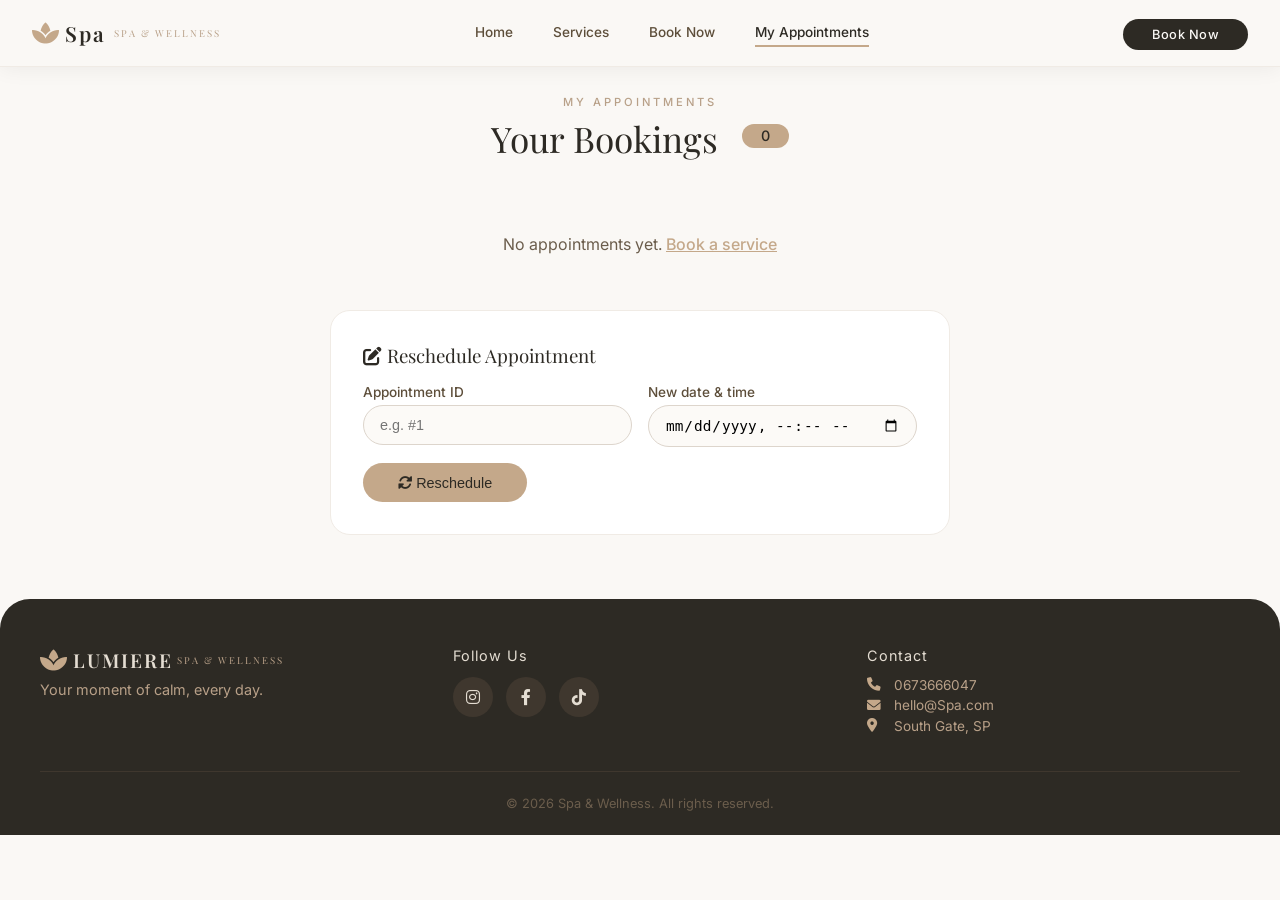
==== appointments.html @ 0a4b564b "Add files via upload" ====
<!DOCTYPE html>
<html lang="en">
<head>
  <meta charset="UTF-8" />
  <meta name="viewport" content="width=device-width, initial-scale=1.0" />
  <title>Lumiere Spa - My Appointments</title>
  <!-- FontAwesome Icons (free) -->
  <link rel="stylesheet" href="https://cdnjs.cloudflare.com/ajax/libs/font-awesome/6.0.0-beta3/css/all.min.css" />
  <!-- Google Fonts -->
  <link href="https://fonts.googleapis.com/css2?family=Playfair+Display:ital,wght@0,400;0,600;1,400&family=Inter:wght@300;400;500;600&display=swap" rel="stylesheet">
  <!-- style.css -->
  <link rel="stylesheet" href="style.css" />
</head>
<body>
  <!-- navigation -->
  <nav class="nav">
    <div class="logo">
      <i class="fas fa-spa"></i>
      <span>Spa</span>
      <span class="logo-sub">SPA & WELLNESS</span>
    </div>
    <div class="nav-links">
      <a href="index.html">Home</a>
      <a href="services.html">Services</a>
      <a href="booking.html">Book Now</a>
      <a href="appointments.html" class="active">My Appointments</a>
    </div>
    <div class="nav-actions">
      <a href="booking.html" class="btn-nav">Book Now</a>
    </div>
  </nav>

  <!-- ========== APPOINTMENTS PAGE ========== -->
  <section id="page-appointments" class="page active-page">
    <div class="section-header">
      <span class="section-label">MY APPOINTMENTS</span>
      <div class="flex-between">
        <h2>Your Bookings</h2>
        <span class="appointment-badge" id="appointment-count">0</span>
      </div>
    </div>

    <div id="appointment-list">
      <p style="color:#6b5d4c; text-align:center; padding: 2rem 0;">No appointments yet. <a href="booking.html" style="color:#c4a88a; font-weight:500;">Book a service</a></p>
    </div>

    <!-- Reschedule Form -->
    <div class="booking-panel">
      <h3><i class="fas fa-edit"></i> Reschedule Appointment</h3>
      <div class="form-row">
        <div class="form-group">
          <label>Appointment ID</label>
          <input type="text" id="reschedule-id" placeholder="e.g. #1" />
        </div>
        <div class="form-group">
          <label>New date & time</label>
          <input type="datetime-local" id="reschedule-datetime" />
        </div>
      </div>
      <button class="btn btn-primary" id="reschedule-btn"><i class="fas fa-rotate"></i> Reschedule</button>
      <div id="reschedule-msg" class="msg" style="margin-top:0.8rem; display:none;"></div>
    </div>
  </section>
  
  <footer class="footer">
    <div class="footer-content">
      <div class="footer-brand">
        <div class="logo"><i class="fas fa-spa"></i> LUMIERE <span>SPA & WELLNESS</span></div>
        <p>Your moment of calm, every day.</p>
      </div>
      <div class="footer-social">
        <h4>Follow Us</h4>
        <div class="social-links">
          <a href="#" aria-label="Instagram"><i class="fab fa-instagram"></i></a>
          <a href="#" aria-label="Facebook"><i class="fab fa-facebook-f"></i></a>
          <a href="#" aria-label="TikTok"><i class="fab fa-tiktok"></i></a>
        </div>
      </div>
      <div class="footer-contact">
        <h4>Contact</h4>
        <p><i class="fas fa-phone"></i> 0673666047</p>
        <p><i class="fas fa-envelope"></i> hello@Spa.com</p>
        <p><i class="fas fa-map-marker-alt"></i> South Gate, SP</p>
      </div>
    </div>
    <div class="footer-bottom">
      <p>&copy; 2026 Spa & Wellness. All rights reserved.</p>
    </div>
  </footer>
  <script src="script.js"></script>
</body>
</html>
---- style.css ----
/* style.css — Lumiere Spa & Wellness Design */
* {
  margin: 0;
  padding: 0;
  box-sizing: border-box;
}

body {
  font-family: 'Inter', 'Segoe UI', sans-serif;
  background: #faf8f5;
  color: #2d2a24;
  padding: 0 2rem 0;
  padding-top: 90px; /* Space for fixed header */
}

/* ===== TYPOGRAPHY ===== */
h1, h2, h3, .logo {
  font-family: 'Playfair Display', 'Times New Roman', serif;
}

h2 {
  font-size: 2.2rem;
  font-weight: 400;
  color: #2d2a24;
}

.section-label {
  font-family: 'Inter', sans-serif;
  font-size: 0.7rem;
  letter-spacing: 3px;
  text-transform: uppercase;
  color: #b8a088;
  font-weight: 500;
}

/* ===== NAVIGATION - FIXED HEADER ===== */
.nav {
  display: flex;
  flex-wrap: wrap;
  justify-content: space-between;
  align-items: center;
  padding: 1.2rem 2rem;
  border-bottom: 1px solid #f0ebe5;
  margin-bottom: 0;
  background: #faf8f5;
  position: fixed;
  top: 0;
  left: 0;
  right: 0;
  z-index: 1000;
  box-shadow: 0 2px 20px rgba(0,0,0,0.06);
  transition: all 0.3s ease;
}

/* Optional: Add shadow on scroll */
.nav.scrolled {
  box-shadow: 0 4px 30px rgba(0,0,0,0.1);
}

.logo {
  font-size: 1.3rem;
  font-weight: 600;
  letter-spacing: 2px;
  color: #2d2a24;
  display: flex;
  align-items: center;
  gap: 4px;
}

.logo i {
  color: #c4a88a;
  font-size: 1.5rem;
}

.logo-sub {
  font-size: 0.6rem;
  letter-spacing: 2px;
  color: #b8a088;
  font-weight: 400;
  margin-left: 4px;
}

.nav-links {
  display: flex;
  gap: 2.5rem;
  font-weight: 500;
  font-size: 0.85rem;
}

.nav-links a {
  text-decoration: none;
  color: #5d4e3a;
  padding: 0.3rem 0;
  border-bottom: 2px solid transparent;
  transition: 0.2s;
}

.nav-links a.active,
.nav-links a:hover {
  border-bottom-color: #c4a88a;
  color: #2d2a24;
}

.nav-actions .btn-nav {
  background: #2d2a24;
  color: #faf8f5;
  padding: 0.5rem 1.8rem;
  border-radius: 50px;
  text-decoration: none;
  font-size: 0.8rem;
  font-weight: 500;
  transition: 0.2s;
  letter-spacing: 0.5px;
}

.nav-actions .btn-nav:hover {
  background: #c4a88a;
  color: #2d2a24;
}

/* ===== HERO SECTION ===== */
.hero {
  padding: 3rem 0 4rem;
  text-align: center;
  border-bottom: 1px solid #f0ebe5;
  margin-bottom: 2rem;
}

.hero-tagline {
  font-size: 0.7rem;
  letter-spacing: 4px;
  color: #b8a088;
  font-weight: 500;
  text-transform: uppercase;
}

.hero-title {
  font-family: 'Playfair Display', serif;
  font-size: 3.5rem;
  font-weight: 400;
  color: #2d2a24;
  margin: 0.5rem 0 1rem;
  line-height: 1.1;
}

.hero-title span {
  font-style: italic;
  color: #c4a88a;
}

.hero-text {
  font-size: 1.05rem;
  color: #6b5d4c;
  max-width: 500px;
  margin: 0 auto 2rem;
  line-height: 1.7;
}

.hero-buttons {
  display: flex;
  gap: 1rem;
  justify-content: center;
  flex-wrap: wrap;
  margin-bottom: 2.5rem;
}

.btn {
  padding: 0.7rem 2.2rem;
  border-radius: 50px;
  font-weight: 500;
  font-size: 0.9rem;
  cursor: pointer;
  transition: 0.2s;
  text-decoration: none;
  display: inline-block;
  border: none;
}

.btn-primary {
  background: #c4a88a;
  color: #2d2a24;
}

.btn-primary:hover {
  background: #b39270;
  transform: translateY(-2px);
  box-shadow: 0 4px 15px rgba(196, 168, 138, 0.3);
}

.btn-outline {
  background: transparent;
  border: 1px solid #c4a88a;
  color: #2d2a24;
}

.btn-outline:hover {
  background: #c4a88a;
  color: #2d2a24;
}

.hero-features {
  display: flex;
  justify-content: center;
  gap: 2.5rem;
  flex-wrap: wrap;
}

.feature-item {
  display: flex;
  align-items: center;
  gap: 0.5rem;
  font-size: 0.85rem;
  color: #5d4e3a;
  font-weight: 500;
}

.feature-item i {
  color: #c4a88a;
  font-size: 1.1rem;
}

/* ===== PAGE SECTIONS ===== */
.page {
  display: none;
  animation: fade 0.3s ease;
  max-width: 1200px;
  margin: 0 auto;
}

.page.active-page {
  display: block;
}

@keyframes fade {
  0% { opacity: 0.3; }
  100% { opacity: 1; }
}

.section-header {
  text-align: center;
  margin-bottom: 2.5rem;
}

.section-header h2 {
  margin-top: 0.3rem;
}

/* ===== PRODUCT GRID ===== */
.product-grid {
  display: grid;
  grid-template-columns: repeat(auto-fit, minmax(240px, 1fr));
  gap: 2rem;
  margin: 0 0 3rem;
}

.product-card {
  background: white;
  border-radius: 16px;
  overflow: hidden;
  box-shadow: 0 4px 20px rgba(0,0,0,0.04);
  transition: 0.3s;
  border: 1px solid #f0ebe5;
}

.product-card:hover {
  transform: translateY(-6px);
  box-shadow: 0 8px 30px rgba(0,0,0,0.08);
}

.card-image {
  position: relative;
  overflow: hidden;
  height: 200px;
}

.card-image img {
  width: 100%;
  height: 100%;
  object-fit: cover;
  transition: 0.3s;
}

.product-card:hover .card-image img {
  transform: scale(1.03);
}

.card-badge {
  position: absolute;
  top: 12px;
  left: 12px;
  background: #c4a88a;
  color: #2d2a24;
  font-size: 0.65rem;
  font-weight: 600;
  padding: 0.2rem 0.8rem;
  border-radius: 50px;
  letter-spacing: 0.5px;
}

.card-content {
  padding: 1.2rem 1.2rem 1.5rem;
  text-align: center;
}

.card-content h3 {
  font-family: 'Playfair Display', serif;
  font-size: 1.2rem;
  font-weight: 600;
  margin-bottom: 0.2rem;
}

.card-content p {
  color: #6b5d4c;
  font-size: 0.85rem;
  margin-bottom: 0.5rem;
}

.card-content .price {
  font-size: 1.1rem;
  font-weight: 600;
  color: #c4a88a;
  margin: 0.4rem 0;
}

.card-content button {
  background: #f0ebe5;
  border: none;
  padding: 0.4rem 1.6rem;
  border-radius: 50px;
  font-weight: 500;
  color: #2d2a24;
  cursor: pointer;
  transition: 0.15s;
  font-size: 0.8rem;
}

.card-content button:hover {
  background: #c4a88a;
  color: #2d2a24;
}

/* ===== WELLNESS SECTION ===== */
.wellness-section {
  display: grid;
  grid-template-columns: 1fr 1fr;
  gap: 3rem;
  align-items: center;
  background: #f5f0eb;
  border-radius: 20px;
  padding: 3rem 4rem;
  margin: 3rem 0;
}

.wellness-content .section-label {
  display: block;
  margin-bottom: 0.3rem;
}

.wellness-content h2 {
  font-size: 2.5rem;
  margin-bottom: 1rem;
}

.wellness-content p {
  color: #6b5d4c;
  line-height: 1.8;
  margin-bottom: 1.5rem;
  max-width: 400px;
}

.wellness-image {
  display: flex;
  justify-content: center;
  align-items: center;
}

.wellness-placeholder {
  background: #e8ddd0;
  border-radius: 16px;
  padding: 3rem 2rem;
  text-align: center;
  width: 100%;
  min-height: 200px;
  display: flex;
  flex-direction: column;
  align-items: center;
  justify-content: center;
}

.wellness-placeholder i {
  font-size: 3rem;
  color: #c4a88a;
  margin-bottom: 0.5rem;
}

.wellness-placeholder span {
  font-family: 'Playfair Display', serif;
  font-size: 1.2rem;
  color: #5d4e3a;
}

/* ===== TESTIMONIALS ===== */
.testimonials-section {
  text-align: center;
  padding: 2rem 0 3rem;
}

.testimonial-card {
  background: white;
  border-radius: 20px;
  padding: 2.5rem 3rem;
  max-width: 700px;
  margin: 1rem auto;
  border: 1px solid #f0ebe5;
  box-shadow: 0 4px 20px rgba(0,0,0,0.03);
}

.testimonial-card .stars {
  color: #e3b574;
  font-size: 1.2rem;
  letter-spacing: 3px;
  margin-bottom: 0.8rem;
}

.testimonial-card p {
  font-size: 1.1rem;
  color: #3f372e;
  line-height: 1.7;
  font-style: italic;
}

.testimonial-author {
  margin-top: 1rem;
  display: flex;
  justify-content: center;
  gap: 1rem;
  align-items: center;
  flex-wrap: wrap;
}

.author-name {
  font-weight: 600;
  color: #2d2a24;
}

.author-date {
  color: #b8a088;
  font-size: 0.85rem;
}

/* ===== REVIEW + MAP ===== */
.review-map-wrapper {
  display: grid;
  grid-template-columns: 1fr 1fr;
  gap: 2rem;
  margin: 3rem 0;
}

.review-box {
  background: white;
  padding: 1.8rem;
  border-radius: 20px;
  border: 1px solid #f0ebe5;
}

.review-box h3 {
  font-family: 'Playfair Display', serif;
  font-weight: 400;
  margin-bottom: 1rem;
}

.map-box {
  background: white;
  padding: 1.8rem;
  border-radius: 20px;
  border: 1px solid #f0ebe5;
}

.map-box h3 {
  font-family: 'Playfair Display', serif;
  font-weight: 400;
  margin-bottom: 1rem;
  display: flex;
  align-items: center;
  gap: 0.5rem;
}

.map-box h3 i {
  color: #c4a88a;
}

.map-container {
  border-radius: 12px;
  overflow: hidden;
  background: #e8e0d6;
  min-height: 200px;
}

.map-container iframe {
  width: 100%;
  height: 200px;
  border: 0;
  display: block;
}

.map-box p {
  margin-top: 0.8rem;
  font-size: 0.9rem;
  color: #6b5d4c;
}

.map-box p i {
  color: #c4a88a;
  margin-right: 0.5rem;
}

/* ===== RATING INPUT ===== */
.rating-input {
  display: flex;
  gap: 0.3rem;
  margin: 0.5rem 0 1rem;
}

.rating-input .star-btn {
  background: none;
  border: none;
  font-size: 2rem;
  color: #ddd5cc;
  cursor: pointer;
  transition: 0.1s;
}

.rating-input .star-btn.active {
  color: #e3b574;
}

.rating-input .star-btn:hover {
  color: #e3b574;
}

/* ===== REVIEW LIST ===== */
.review-list {
  margin-top: 1.5rem;
}

.review-item {
  border-bottom: 1px solid #f0ebe5;
  padding: 0.8rem 0;
}

.review-item:last-child {
  border-bottom: none;
}

.review-item .stars {
  color: #e3b574;
  font-size: 0.9rem;
  letter-spacing: 2px;
}

.review-item .review-meta {
  display: flex;
  gap: 1rem;
  align-items: center;
  margin: 0.2rem 0 0.3rem;
}

.review-item .review-meta span {
  font-size: 0.8rem;
  color: #b8a088;
}

.review-item p {
  color: #3f372e;
  font-size: 0.9rem;
}

/* ===== BOOKING PANEL ===== */
.booking-panel {
  background: white;
  padding: 2rem;
  border-radius: 20px;
  border: 1px solid #f0ebe5;
  max-width: 620px;
  margin: 1.5rem auto;
}

.booking-panel h3 {
  font-family: 'Playfair Display', serif;
  font-weight: 400;
  margin-bottom: 1rem;
}

.form-group {
  margin-bottom: 1rem;
}

.form-group label {
  display: block;
  font-weight: 500;
  font-size: 0.85rem;
  color: #5d4e3a;
  margin-bottom: 0.3rem;
}

.form-group input,
.form-group select,
.form-group textarea {
  width: 100%;
  padding: 0.7rem 1rem;
  border: 1px solid #ddd5cc;
  border-radius: 50px;
  background: #fcfaf7;
  font-size: 0.9rem;
  transition: 0.15s;
}

.form-group input:focus,
.form-group select:focus,
.form-group textarea:focus {
  outline: 2px solid #c4a88a;
  border-color: transparent;
}

.form-group textarea {
  border-radius: 16px;
  resize: vertical;
}

.form-row {
  display: flex;
  gap: 1rem;
  flex-wrap: wrap;
}

.form-row .form-group {
  flex: 1 1 140px;
}

/* ===== APPOINTMENTS ===== */
.appointment-badge {
  background: #c4a88a;
  color: #2d2a24;
  padding: 0.2rem 1.2rem;
  border-radius: 50px;
  font-weight: 500;
  font-size: 0.9rem;
}

#appointment-list {
  max-width: 800px;
  margin: 0 auto;
}

.appointment-item {
  background: white;
  padding: 0.8rem 1.2rem;
  border-radius: 50px;
  border: 1px solid #f0ebe5;
  margin-bottom: 0.7rem;
  display: flex;
  flex-wrap: wrap;
  align-items: center;
  justify-content: space-between;
  gap: 0.5rem;
}

.appointment-item .info {
  display: flex;
  flex-wrap: wrap;
  gap: 0.8rem 1.5rem;
  align-items: baseline;
}

.appointment-item .badge {
  background: #f0ebe5;
  border-radius: 50px;
  padding: 0.1rem 0.9rem;
  font-size: 0.75rem;
  font-weight: 500;
}

.appointment-item .actions button {
  background: none;
  border: 1px solid #ddd5cc;
  border-radius: 50px;
  padding: 0.2rem 0.9rem;
  margin-left: 0.3rem;
  cursor: pointer;
  font-size: 0.8rem;
  transition: 0.1s;
}

.appointment-item .actions button:hover {
  background: #f0ebe5;
}

/* ===== APPOINTMENTS PAGE ===== */
#page-appointments .flex-between {
  display: flex;
  justify-content: center;
  align-items: center;
  gap: 1.5rem;
  flex-wrap: wrap;
}

#page-appointments .section-header h2 {
  margin-bottom: 0;
}

/* ===== FOOTER ===== */
.footer {
  margin-top: 4rem;
  background: #2d2a24;
  color: #e4ddd2;
  padding: 3rem 2rem 0;
  border-radius: 30px 30px 0 0;
  margin-left: -2rem;
  margin-right: -2rem;
}

.footer-content {
  display: grid;
  grid-template-columns: repeat(auto-fit, minmax(200px, 1fr));
  gap: 2.5rem;
  max-width: 1200px;
  margin: 0 auto;
  padding-bottom: 2rem;
  border-bottom: 1px solid #3f372e;
}

.footer-brand .logo {
  color: #e4ddd2;
  font-size: 1.2rem;
  margin-bottom: 0.5rem;
}

.footer-brand .logo span {
  font-size: 0.6rem;
  letter-spacing: 2px;
  color: #b8a088;
  font-weight: 400;
}

.footer-brand .logo i {
  color: #c4a88a;
}

.footer-brand p {
  color: #b8a088;
  font-size: 0.9rem;
}

.footer-social h4,
.footer-contact h4 {
  color: #e4ddd2;
  font-weight: 400;
  font-size: 0.9rem;
  margin-bottom: 0.8rem;
  letter-spacing: 1px;
}

.social-links {
  display: flex;
  gap: 0.8rem;
  flex-wrap: wrap;
}

.social-links a {
  display: inline-flex;
  align-items: center;
  justify-content: center;
  width: 40px;
  height: 40px;
  border-radius: 50%;
  background: #3f372e;
  color: #e4ddd2;
  text-decoration: none;
  transition: 0.25s ease;
  font-size: 1rem;
}

.social-links a:hover {
  background: #c4a88a;
  color: #2d2a24;
  transform: translateY(-3px);
}

.footer-contact p {
  margin: 0.3rem 0;
  color: #b8a088;
  font-size: 0.85rem;
  display: flex;
  align-items: center;
  gap: 0.6rem;
}

.footer-contact p i {
  color: #c4a88a;
  width: 18px;
  font-size: 0.85rem;
}

.footer-bottom {
  max-width: 1200px;
  margin: 0 auto;
  padding: 1.5rem 0;
  text-align: center;
}

.footer-bottom p {
  color: #6b5d4c;
  font-size: 0.8rem;
}

/* ===== RESPONSIVE ===== */
@media (max-width: 1024px) {
  .wellness-section {
    grid-template-columns: 1fr;
    padding: 2rem;
  }
  
  .wellness-content p {
    max-width: 100%;
  }
}

@media (max-width: 768px) {
  body {
    padding: 0 1rem;
    padding-top: 80px; /* Slightly less space for mobile */
  }
  
  .nav {
    flex-direction: column;
    gap: 0.8rem;
    align-items: stretch;
    padding: 1rem;
  }
  
  .nav-links {
    gap: 1.2rem;
    justify-content: center;
    flex-wrap: wrap;
  }
  
  .nav-actions {
    text-align: center;
  }
  
  .hero-title {
    font-size: 2.5rem;
  }
  
  .hero-features {
    gap: 1.2rem;
  }
  
  .feature-item {
    font-size: 0.75rem;
  }
  
  .review-map-wrapper {
    grid-template-columns: 1fr;
  }
  
  .footer {
    margin-left: -1rem;
    margin-right: -1rem;
    padding: 2rem 1rem 0;
  }
  
  .footer-content {
    grid-template-columns: 1fr;
    text-align: center;
  }
  
  .social-links {
    justify-content: center;
  }
  
  .footer-contact p {
    justify-content: center;
  }
}

@media (max-width: 480px) {
  body {
    padding-top: 120px; /* More space for stacked mobile header */
  }
  
  .hero-title {
    font-size: 2rem;
  }
  
  .hero-buttons {
    flex-direction: column;
    align-items: center;
  }
  
  .product-grid {
    grid-template-columns: 1fr;
  }
  
  .wellness-section {
    padding: 1.5rem;
  }
  
  .testimonial-card {
    padding: 1.5rem;
  }
  
  .appointment-item {
    border-radius: 16px;
    flex-direction: column;
    align-items: stretch;
    text-align: center;
  }
  
  .appointment-item .info {
    justify-content: center;
  }
  
  .appointment-item .actions {
    display: flex;
    justify-content: center;
  }
}
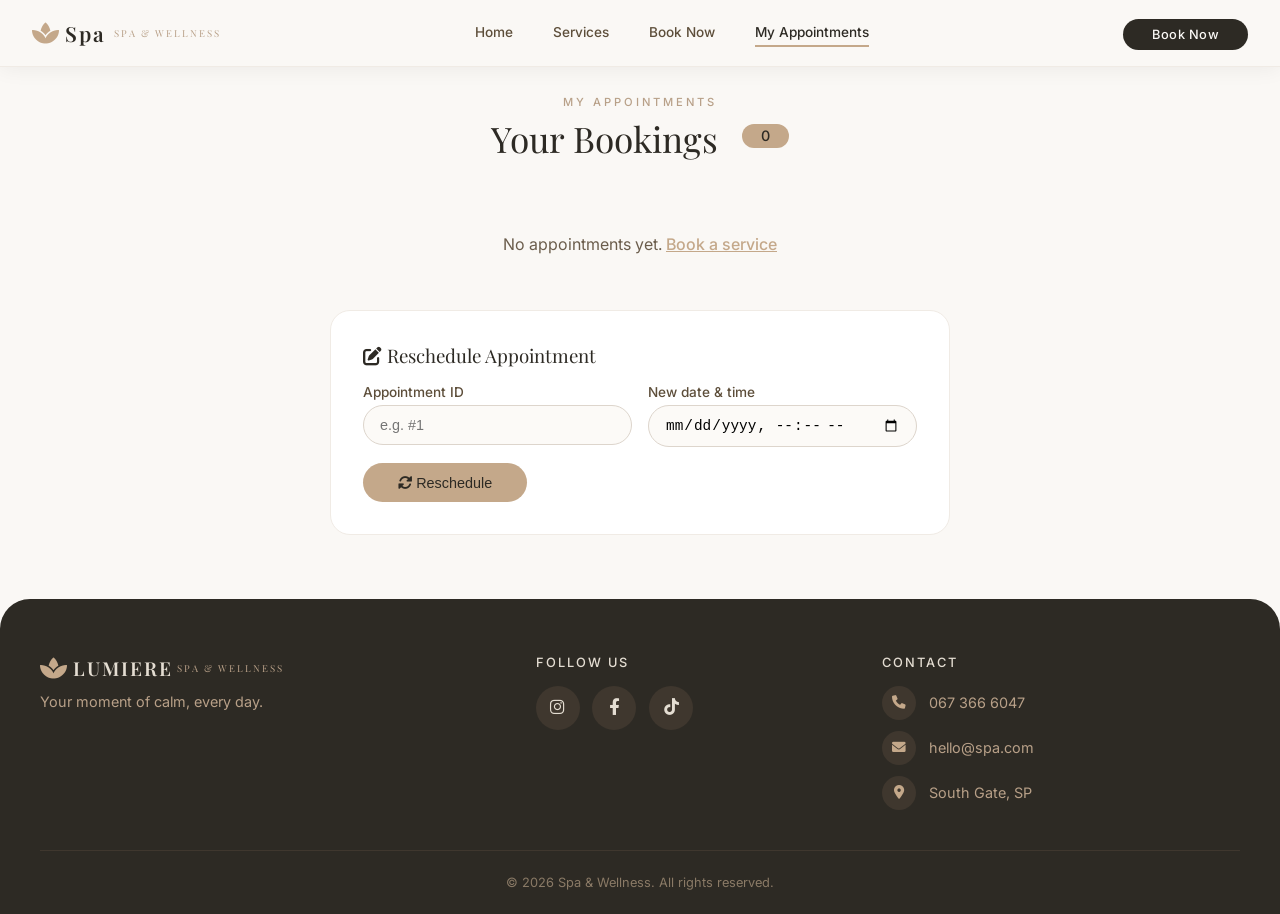
==== commit 029a7bd1: "updated footer" ====
--- a/appointments.html
+++ b/appointments.html
@@ -9,7 +9,7 @@
   <!-- Google Fonts -->
   <link href="https://fonts.googleapis.com/css2?family=Playfair+Display:ital,wght@0,400;0,600;1,400&family=Inter:wght@300;400;500;600&display=swap" rel="stylesheet">
   <!-- style.css -->
-  <link rel="stylesheet" href="style.css" />
+  <link rel="stylesheet" href="css/style.css" />
 </head>
 <body>
   <!-- navigation -->
@@ -78,15 +78,17 @@
       </div>
       <div class="footer-contact">
         <h4>Contact</h4>
-        <p><i class="fas fa-phone"></i> 0673666047</p>
-        <p><i class="fas fa-envelope"></i> hello@Spa.com</p>
-        <p><i class="fas fa-map-marker-alt"></i> South Gate, SP</p>
+        <div class="contact-list">
+          <a href="tel:+27673666047" class="contact-item"><i class="fas fa-phone"></i><span>067 366 6047</span></a>
+          <a href="mailto:hello@spa.com" class="contact-item"><i class="fas fa-envelope"></i><span>hello@spa.com</span></a>
+          <div class="contact-item"><i class="fas fa-map-marker-alt"></i><span>South Gate, SP</span></div>
+        </div>
       </div>
     </div>
     <div class="footer-bottom">
       <p>&copy; 2026 Spa & Wellness. All rights reserved.</p>
     </div>
   </footer>
-  <script src="script.js"></script>
+  <script src="js/script.js"></script>
 </body>
 </html>
--- a/css/style.css
+++ b/css/style.css
@@ -0,0 +1,1001 @@
+/* style.css — Lumiere Spa & Wellness Design */
+* {
+  margin: 0;
+  padding: 0;
+  box-sizing: border-box;
+}
+
+body {
+  font-family: 'Inter', 'Segoe UI', sans-serif;
+  background: #faf8f5;
+  color: #2d2a24;
+  padding: 0 2rem 0;
+  padding-top: 90px; /* Space for fixed header */
+}
+
+/* ===== TYPOGRAPHY ===== */
+h1, h2, h3, .logo {
+  font-family: 'Playfair Display', 'Times New Roman', serif;
+}
+
+h2 {
+  font-size: 2.2rem;
+  font-weight: 400;
+  color: #2d2a24;
+}
+
+.section-label {
+  font-family: 'Inter', sans-serif;
+  font-size: 0.7rem;
+  letter-spacing: 3px;
+  text-transform: uppercase;
+  color: #b8a088;
+  font-weight: 500;
+}
+
+/* ===== NAVIGATION - FIXED HEADER ===== */
+.nav {
+  display: flex;
+  flex-wrap: wrap;
+  justify-content: space-between;
+  align-items: center;
+  padding: 1.2rem 2rem;
+  border-bottom: 1px solid #f0ebe5;
+  margin-bottom: 0;
+  background: #faf8f5;
+  position: fixed;
+  top: 0;
+  left: 0;
+  right: 0;
+  z-index: 1000;
+  box-shadow: 0 2px 20px rgba(0,0,0,0.06);
+  transition: all 0.3s ease;
+}
+
+/* Optional: Add shadow on scroll */
+.nav.scrolled {
+  box-shadow: 0 4px 30px rgba(0,0,0,0.1);
+}
+
+.logo {
+  font-size: 1.3rem;
+  font-weight: 600;
+  letter-spacing: 2px;
+  color: #2d2a24;
+  display: flex;
+  align-items: center;
+  gap: 4px;
+}
+
+.logo i {
+  color: #c4a88a;
+  font-size: 1.5rem;
+}
+
+.logo-sub {
+  font-size: 0.6rem;
+  letter-spacing: 2px;
+  color: #b8a088;
+  font-weight: 400;
+  margin-left: 4px;
+}
+
+.nav-links {
+  display: flex;
+  gap: 2.5rem;
+  font-weight: 500;
+  font-size: 0.85rem;
+}
+
+.nav-links a {
+  text-decoration: none;
+  color: #5d4e3a;
+  padding: 0.3rem 0;
+  border-bottom: 2px solid transparent;
+  transition: 0.2s;
+}
+
+.nav-links a.active,
+.nav-links a:hover {
+  border-bottom-color: #c4a88a;
+  color: #2d2a24;
+}
+
+.nav-actions .btn-nav {
+  background: #2d2a24;
+  color: #faf8f5;
+  padding: 0.5rem 1.8rem;
+  border-radius: 50px;
+  text-decoration: none;
+  font-size: 0.8rem;
+  font-weight: 500;
+  transition: 0.2s;
+  letter-spacing: 0.5px;
+}
+
+.nav-actions .btn-nav:hover {
+  background: #c4a88a;
+  color: #2d2a24;
+}
+
+/* ===== HERO SECTION ===== */
+.hero {
+  padding: 3rem 0 4rem;
+  text-align: center;
+  border-bottom: 1px solid #f0ebe5;
+  margin-bottom: 2rem;
+}
+
+.hero-tagline {
+  font-size: 0.7rem;
+  letter-spacing: 4px;
+  color: #b8a088;
+  font-weight: 500;
+  text-transform: uppercase;
+}
+
+.hero-title {
+  font-family: 'Playfair Display', serif;
+  font-size: 3.5rem;
+  font-weight: 400;
+  color: #2d2a24;
+  margin: 0.5rem 0 1rem;
+  line-height: 1.1;
+}
+
+.hero-title span {
+  font-style: italic;
+  color: #c4a88a;
+}
+
+.hero-text {
+  font-size: 1.05rem;
+  color: #6b5d4c;
+  max-width: 500px;
+  margin: 0 auto 2rem;
+  line-height: 1.7;
+}
+
+.hero-buttons {
+  display: flex;
+  gap: 1rem;
+  justify-content: center;
+  flex-wrap: wrap;
+  margin-bottom: 2.5rem;
+}
+
+.btn {
+  padding: 0.7rem 2.2rem;
+  border-radius: 50px;
+  font-weight: 500;
+  font-size: 0.9rem;
+  cursor: pointer;
+  transition: 0.2s;
+  text-decoration: none;
+  display: inline-block;
+  border: none;
+}
+
+.btn-primary {
+  background: #c4a88a;
+  color: #2d2a24;
+}
+
+.btn-primary:hover {
+  background: #b39270;
+  transform: translateY(-2px);
+  box-shadow: 0 4px 15px rgba(196, 168, 138, 0.3);
+}
+
+.btn-outline {
+  background: transparent;
+  border: 1px solid #c4a88a;
+  color: #2d2a24;
+}
+
+.btn-outline:hover {
+  background: #c4a88a;
+  color: #2d2a24;
+}
+
+.hero-features {
+  display: flex;
+  justify-content: center;
+  gap: 2.5rem;
+  flex-wrap: wrap;
+}
+
+.feature-item {
+  display: flex;
+  align-items: center;
+  gap: 0.5rem;
+  font-size: 0.85rem;
+  color: #5d4e3a;
+  font-weight: 500;
+}
+
+.feature-item i {
+  color: #c4a88a;
+  font-size: 1.1rem;
+}
+
+/* ===== PAGE SECTIONS ===== */
+.page {
+  display: none;
+  animation: fade 0.3s ease;
+  max-width: 1200px;
+  margin: 0 auto;
+}
+
+.page.active-page {
+  display: block;
+}
+
+@keyframes fade {
+  0% { opacity: 0.3; }
+  100% { opacity: 1; }
+}
+
+.section-header {
+  text-align: center;
+  margin-bottom: 2.5rem;
+}
+
+.section-header h2 {
+  margin-top: 0.3rem;
+}
+
+/* ===== PRODUCT GRID ===== */
+.product-grid {
+  display: grid;
+  grid-template-columns: repeat(auto-fit, minmax(240px, 1fr));
+  gap: 2rem;
+  margin: 0 0 3rem;
+}
+
+.product-card {
+  background: white;
+  border-radius: 16px;
+  overflow: hidden;
+  box-shadow: 0 4px 20px rgba(0,0,0,0.04);
+  transition: 0.3s;
+  border: 1px solid #f0ebe5;
+}
+
+.product-card:hover {
+  transform: translateY(-6px);
+  box-shadow: 0 8px 30px rgba(0,0,0,0.08);
+}
+
+.card-image {
+  position: relative;
+  overflow: hidden;
+  height: 200px;
+}
+
+.card-image img {
+  width: 100%;
+  height: 100%;
+  object-fit: cover;
+  transition: 0.3s;
+}
+
+.product-card:hover .card-image img {
+  transform: scale(1.03);
+}
+
+.card-badge {
+  position: absolute;
+  top: 12px;
+  left: 12px;
+  background: #c4a88a;
+  color: #2d2a24;
+  font-size: 0.65rem;
+  font-weight: 600;
+  padding: 0.2rem 0.8rem;
+  border-radius: 50px;
+  letter-spacing: 0.5px;
+}
+
+.card-content {
+  padding: 1.2rem 1.2rem 1.5rem;
+  text-align: center;
+}
+
+.card-content h3 {
+  font-family: 'Playfair Display', serif;
+  font-size: 1.2rem;
+  font-weight: 600;
+  margin-bottom: 0.2rem;
+}
+
+.card-content p {
+  color: #6b5d4c;
+  font-size: 0.85rem;
+  margin-bottom: 0.5rem;
+}
+
+.card-content .price {
+  font-size: 1.1rem;
+  font-weight: 600;
+  color: #c4a88a;
+  margin: 0.4rem 0;
+}
+
+.card-content button {
+  background: #f0ebe5;
+  border: none;
+  padding: 0.4rem 1.6rem;
+  border-radius: 50px;
+  font-weight: 500;
+  color: #2d2a24;
+  cursor: pointer;
+  transition: 0.15s;
+  font-size: 0.8rem;
+}
+
+.card-content button:hover {
+  background: #c4a88a;
+  color: #2d2a24;
+}
+
+/* ===== WELLNESS SECTION ===== */
+.wellness-section {
+  display: grid;
+  grid-template-columns: 1fr 1fr;
+  gap: 3rem;
+  align-items: center;
+  background: #f5f0eb;
+  border-radius: 20px;
+  padding: 3rem 4rem;
+  margin: 3rem 0;
+}
+
+.wellness-content .section-label {
+  display: block;
+  margin-bottom: 0.3rem;
+}
+
+.wellness-content h2 {
+  font-size: 2.5rem;
+  margin-bottom: 1rem;
+}
+
+.wellness-content p {
+  color: #6b5d4c;
+  line-height: 1.8;
+  margin-bottom: 1.5rem;
+  max-width: 400px;
+}
+
+.wellness-image {
+  display: flex;
+  justify-content: center;
+  align-items: center;
+}
+
+.wellness-placeholder {
+  background: #e8ddd0;
+  border-radius: 16px;
+  padding: 3rem 2rem;
+  text-align: center;
+  width: 100%;
+  min-height: 200px;
+  display: flex;
+  flex-direction: column;
+  align-items: center;
+  justify-content: center;
+}
+
+.wellness-placeholder i {
+  font-size: 3rem;
+  color: #c4a88a;
+  margin-bottom: 0.5rem;
+}
+
+.wellness-placeholder span {
+  font-family: 'Playfair Display', serif;
+  font-size: 1.2rem;
+  color: #5d4e3a;
+}
+
+/* ===== TESTIMONIALS ===== */
+.testimonials-section {
+  text-align: center;
+  padding: 2rem 0 3rem;
+}
+
+.testimonial-card {
+  background: white;
+  border-radius: 20px;
+  padding: 2.5rem 3rem;
+  max-width: 700px;
+  margin: 1rem auto;
+  border: 1px solid #f0ebe5;
+  box-shadow: 0 4px 20px rgba(0,0,0,0.03);
+}
+
+.testimonial-card .stars {
+  color: #e3b574;
+  font-size: 1.2rem;
+  letter-spacing: 3px;
+  margin-bottom: 0.8rem;
+}
+
+.testimonial-card p {
+  font-size: 1.1rem;
+  color: #3f372e;
+  line-height: 1.7;
+  font-style: italic;
+}
+
+.testimonial-author {
+  margin-top: 1rem;
+  display: flex;
+  justify-content: center;
+  gap: 1rem;
+  align-items: center;
+  flex-wrap: wrap;
+}
+
+.author-name {
+  font-weight: 600;
+  color: #2d2a24;
+}
+
+.author-date {
+  color: #b8a088;
+  font-size: 0.85rem;
+}
+
+/* ===== REVIEW + MAP ===== */
+.review-map-wrapper {
+  display: grid;
+  grid-template-columns: 1fr 1fr;
+  gap: 2rem;
+  margin: 3rem 0;
+}
+
+.review-box {
+  background: white;
+  padding: 1.8rem;
+  border-radius: 20px;
+  border: 1px solid #f0ebe5;
+}
+
+.review-box h3 {
+  font-family: 'Playfair Display', serif;
+  font-weight: 400;
+  margin-bottom: 1rem;
+}
+
+.map-box {
+  background: white;
+  padding: 1.8rem;
+  border-radius: 20px;
+  border: 1px solid #f0ebe5;
+}
+
+.map-box h3 {
+  font-family: 'Playfair Display', serif;
+  font-weight: 400;
+  margin-bottom: 1rem;
+  display: flex;
+  align-items: center;
+  gap: 0.5rem;
+}
+
+.map-box h3 i {
+  color: #c4a88a;
+}
+
+.map-container {
+  border-radius: 12px;
+  overflow: hidden;
+  background: #e8e0d6;
+  min-height: 200px;
+}
+
+.map-container iframe {
+  width: 100%;
+  height: 200px;
+  border: 0;
+  display: block;
+}
+
+.map-box p {
+  margin-top: 0.8rem;
+  font-size: 0.9rem;
+  color: #6b5d4c;
+}
+
+.map-box p i {
+  color: #c4a88a;
+  margin-right: 0.5rem;
+}
+
+/* ===== RATING INPUT ===== */
+.rating-input {
+  display: flex;
+  gap: 0.3rem;
+  margin: 0.5rem 0 1rem;
+}
+
+.rating-input .star-btn {
+  background: none;
+  border: none;
+  font-size: 2rem;
+  color: #ddd5cc;
+  cursor: pointer;
+  transition: 0.1s;
+}
+
+.rating-input .star-btn.active {
+  color: #e3b574;
+}
+
+.rating-input .star-btn:hover {
+  color: #e3b574;
+}
+
+/* ===== REVIEW LIST ===== */
+.review-list {
+  margin-top: 1.5rem;
+}
+
+.review-item {
+  border-bottom: 1px solid #f0ebe5;
+  padding: 0.8rem 0;
+}
+
+.review-item:last-child {
+  border-bottom: none;
+}
+
+.review-item .stars {
+  color: #e3b574;
+  font-size: 0.9rem;
+  letter-spacing: 2px;
+}
+
+.review-item .review-meta {
+  display: flex;
+  gap: 1rem;
+  align-items: center;
+  margin: 0.2rem 0 0.3rem;
+}
+
+.review-item .review-meta span {
+  font-size: 0.8rem;
+  color: #b8a088;
+}
+
+.review-item p {
+  color: #3f372e;
+  font-size: 0.9rem;
+}
+
+/* ===== BOOKING PANEL ===== */
+.booking-panel {
+  background: white;
+  padding: 2rem;
+  border-radius: 20px;
+  border: 1px solid #f0ebe5;
+  max-width: 620px;
+  margin: 1.5rem auto;
+}
+
+.booking-panel h3 {
+  font-family: 'Playfair Display', serif;
+  font-weight: 400;
+  margin-bottom: 1rem;
+}
+
+.form-group {
+  margin-bottom: 1rem;
+}
+
+.form-group label {
+  display: block;
+  font-weight: 500;
+  font-size: 0.85rem;
+  color: #5d4e3a;
+  margin-bottom: 0.3rem;
+}
+
+.form-group input,
+.form-group select,
+.form-group textarea {
+  width: 100%;
+  padding: 0.7rem 1rem;
+  border: 1px solid #ddd5cc;
+  border-radius: 50px;
+  background: #fcfaf7;
+  font-size: 0.9rem;
+  transition: 0.15s;
+}
+
+.form-group input:focus,
+.form-group select:focus,
+.form-group textarea:focus {
+  outline: 2px solid #c4a88a;
+  border-color: transparent;
+}
+
+.form-group textarea {
+  border-radius: 16px;
+  resize: vertical;
+}
+
+.form-row {
+  display: flex;
+  gap: 1rem;
+  flex-wrap: wrap;
+}
+
+.form-row .form-group {
+  flex: 1 1 140px;
+}
+
+/* ===== APPOINTMENTS ===== */
+.appointment-badge {
+  background: #c4a88a;
+  color: #2d2a24;
+  padding: 0.2rem 1.2rem;
+  border-radius: 50px;
+  font-weight: 500;
+  font-size: 0.9rem;
+}
+
+#appointment-list {
+  max-width: 800px;
+  margin: 0 auto;
+}
+
+.appointment-item {
+  background: white;
+  padding: 0.8rem 1.2rem;
+  border-radius: 50px;
+  border: 1px solid #f0ebe5;
+  margin-bottom: 0.7rem;
+  display: flex;
+  flex-wrap: wrap;
+  align-items: center;
+  justify-content: space-between;
+  gap: 0.5rem;
+}
+
+.appointment-item .info {
+  display: flex;
+  flex-wrap: wrap;
+  gap: 0.8rem 1.5rem;
+  align-items: baseline;
+}
+
+.appointment-item .badge {
+  background: #f0ebe5;
+  border-radius: 50px;
+  padding: 0.1rem 0.9rem;
+  font-size: 0.75rem;
+  font-weight: 500;
+}
+
+.appointment-item .actions button {
+  background: none;
+  border: 1px solid #ddd5cc;
+  border-radius: 50px;
+  padding: 0.2rem 0.9rem;
+  margin-left: 0.3rem;
+  cursor: pointer;
+  font-size: 0.8rem;
+  transition: 0.1s;
+}
+
+.appointment-item .actions button:hover {
+  background: #f0ebe5;
+}
+
+/* ===== APPOINTMENTS PAGE ===== */
+#page-appointments .flex-between {
+  display: flex;
+  justify-content: center;
+  align-items: center;
+  gap: 1.5rem;
+  flex-wrap: wrap;
+}
+
+#page-appointments .section-header h2 {
+  margin-bottom: 0;
+}
+
+/* ===== FOOTER ===== */
+.footer {
+  margin-top: 4rem;
+  background: #2d2a24;
+  color: #e4ddd2;
+  padding: 3.5rem 2rem 0;
+  border-radius: 30px 30px 0 0;
+  margin-left: -2rem;
+  margin-right: -2rem;
+}
+
+.footer-content {
+  display: grid;
+  grid-template-columns: 1.5fr 1fr 1.2fr;
+  gap: 3rem;
+  max-width: 1200px;
+  margin: 0 auto;
+  padding-bottom: 2.5rem;
+  border-bottom: 1px solid #3f372e;
+}
+
+.footer-brand .logo {
+  color: #e4ddd2;
+  font-size: 1.2rem;
+  margin-bottom: 0.6rem;
+}
+
+.footer-brand .logo span {
+  font-size: 0.6rem;
+  letter-spacing: 2px;
+  color: #b8a088;
+  font-weight: 400;
+}
+
+.footer-brand .logo i {
+  color: #c4a88a;
+}
+
+.footer-brand p {
+  color: #b8a088;
+  font-size: 0.9rem;
+  line-height: 1.6;
+}
+
+.footer-social h4,
+.footer-contact h4 {
+  color: #e4ddd2;
+  font-weight: 500;
+  font-size: 0.8rem;
+  text-transform: uppercase;
+  margin-bottom: 1rem;
+  letter-spacing: 2px;
+}
+
+.social-links {
+  display: flex;
+  gap: 0.8rem;
+  flex-wrap: wrap;
+}
+
+.social-links a {
+  display: inline-flex;
+  align-items: center;
+  justify-content: center;
+  width: 44px;
+  height: 44px;
+  border-radius: 50%;
+  background: #3f372e;
+  color: #e4ddd2;
+  text-decoration: none;
+  transition: 0.25s ease;
+  font-size: 1.05rem;
+}
+
+.social-links a:hover,
+.social-links a:focus-visible {
+  background: #c4a88a;
+  color: #2d2a24;
+  transform: translateY(-3px);
+}
+
+.contact-list {
+  display: flex;
+  flex-direction: column;
+  gap: 0.7rem;
+}
+
+.contact-item {
+  display: flex;
+  align-items: center;
+  gap: 0.8rem;
+  color: #b8a088;
+  font-size: 0.9rem;
+  text-decoration: none;
+  line-height: 1.4;
+  transition: color 0.25s ease;
+}
+
+.contact-item i {
+  flex: 0 0 34px;
+  width: 34px;
+  height: 34px;
+  display: inline-flex;
+  align-items: center;
+  justify-content: center;
+  border-radius: 50%;
+  background: #3f372e;
+  color: #c4a88a;
+  font-size: 0.85rem;
+  transition: 0.25s ease;
+}
+
+a.contact-item:hover,
+a.contact-item:focus-visible {
+  color: #e4ddd2;
+}
+
+a.contact-item:hover i,
+a.contact-item:focus-visible i {
+  background: #c4a88a;
+  color: #2d2a24;
+}
+
+.footer-bottom {
+  max-width: 1200px;
+  margin: 0 auto;
+  padding: 1.5rem 0;
+  text-align: center;
+}
+
+.footer-bottom p {
+  color: #8a7a66;
+  font-size: 0.8rem;
+}
+
+/* ===== RESPONSIVE ===== */
+@media (max-width: 1024px) {
+  .wellness-section {
+    grid-template-columns: 1fr;
+    padding: 2rem;
+  }
+  
+  .wellness-content p {
+    max-width: 100%;
+  }
+}
+
+@media (max-width: 768px) {
+  body {
+    padding: 0 1rem;
+    padding-top: 80px; /* Slightly less space for mobile */
+  }
+  
+  .nav {
+    flex-direction: column;
+    gap: 0.8rem;
+    align-items: stretch;
+    padding: 1rem;
+  }
+  
+  .nav-links {
+    gap: 1.2rem;
+    justify-content: center;
+    flex-wrap: wrap;
+  }
+  
+  .nav-actions {
+    text-align: center;
+  }
+  
+  .hero-title {
+    font-size: 2.5rem;
+  }
+  
+  .hero-features {
+    gap: 1.2rem;
+  }
+  
+  .feature-item {
+    font-size: 0.75rem;
+  }
+  
+  .review-map-wrapper {
+    grid-template-columns: 1fr;
+  }
+  
+  .footer {
+    margin-left: -1rem;
+    margin-right: -1rem;
+    padding: 2.5rem 1.25rem 0;
+  }
+
+  .footer-content {
+    grid-template-columns: 1fr;
+    gap: 0;
+    text-align: center;
+    padding-bottom: 1.5rem;
+  }
+
+  .footer-brand,
+  .footer-social,
+  .footer-contact {
+    padding: 1.75rem 0;
+  }
+
+  .footer-brand {
+    padding-top: 0;
+  }
+
+  .footer-social,
+  .footer-contact {
+    border-top: 1px solid #3f372e;
+  }
+
+  .footer-brand .logo {
+    justify-content: center;
+  }
+
+  .social-links {
+    justify-content: center;
+    gap: 1rem;
+  }
+
+  .social-links a {
+    width: 48px;
+    height: 48px;
+    font-size: 1.15rem;
+  }
+
+  .contact-list {
+    align-items: stretch;
+    max-width: 320px;
+    margin: 0 auto;
+  }
+
+  .contact-item {
+    justify-content: flex-start;
+    text-align: left;
+    background: #36302a;
+    border-radius: 14px;
+    padding: 0.6rem 0.9rem;
+    font-size: 0.95rem;
+  }
+
+  .contact-item i {
+    background: #2d2a24;
+  }
+}
+
+@media (max-width: 480px) {
+  body {
+    padding-top: 120px; /* More space for stacked mobile header */
+  }
+  
+  .hero-title {
+    font-size: 2rem;
+  }
+  
+  .hero-buttons {
+    flex-direction: column;
+    align-items: center;
+  }
+  
+  .product-grid {
+    grid-template-columns: 1fr;
+  }
+  
+  .wellness-section {
+    padding: 1.5rem;
+  }
+  
+  .testimonial-card {
+    padding: 1.5rem;
+  }
+  
+  .appointment-item {
+    border-radius: 16px;
+    flex-direction: column;
+    align-items: stretch;
+    text-align: center;
+  }
+  
+  .appointment-item .info {
+    justify-content: center;
+  }
+  
+  .appointment-item .actions {
+    display: flex;
+    justify-content: center;
+  }
+}
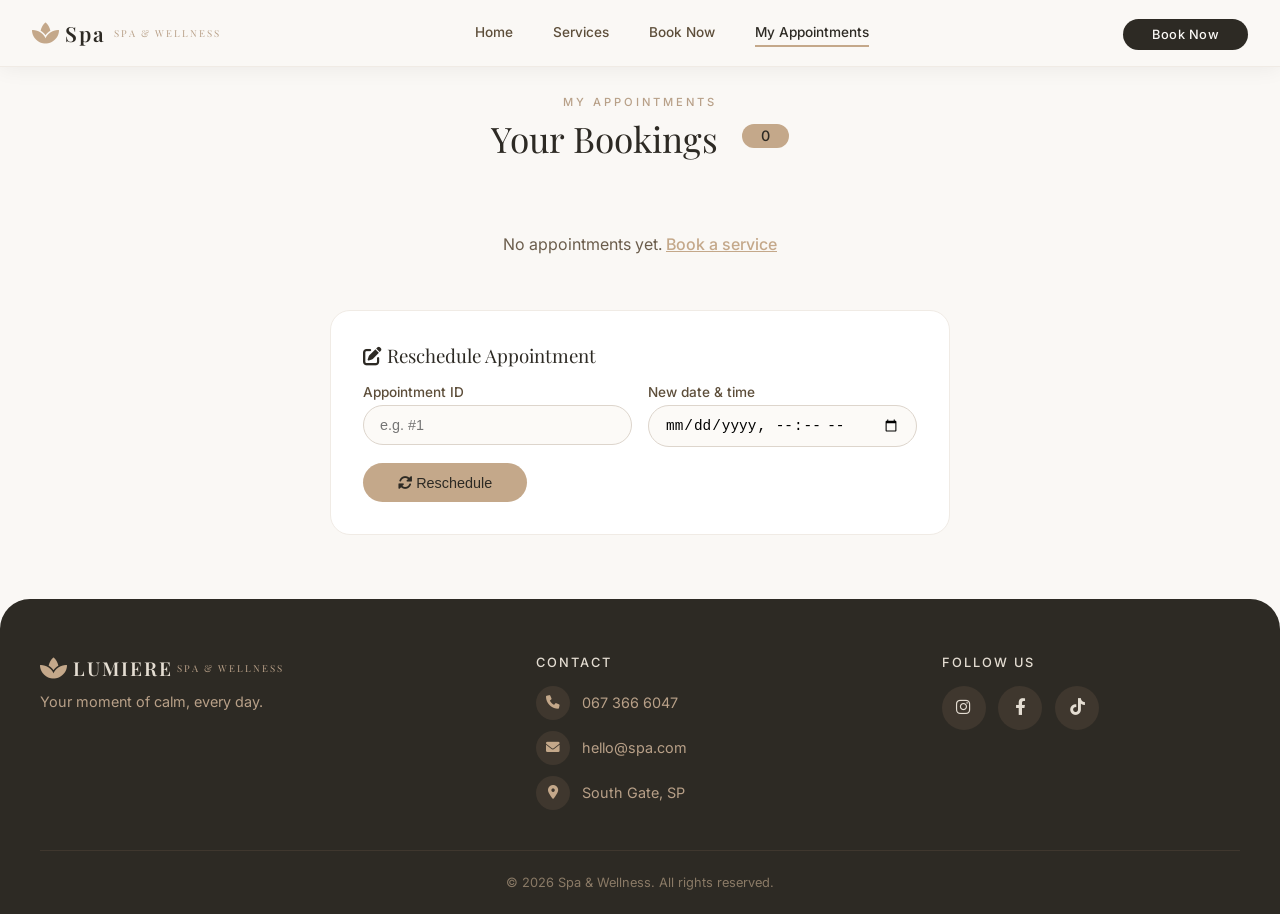
==== commit 77f4de13: "update change 1" ====
--- a/appointments.html
+++ b/appointments.html
@@ -68,20 +68,20 @@
         <div class="logo"><i class="fas fa-spa"></i> LUMIERE <span>SPA & WELLNESS</span></div>
         <p>Your moment of calm, every day.</p>
       </div>
+      <div class="footer-contact">
+        <h4>Contact</h4>
+        <div class="contact-list">
+          <a href="tel:+27673666047" class="contact-item"><i class="fas fa-phone"></i><span>067 366 6047</span></a>
+          <a href="mailto:hello@spa.com" class="contact-item"><i class="fas fa-envelope"></i><span>hello@spa.com</span></a>
+          <div class="contact-item"><i class="fas fa-map-marker-alt"></i><span>South Gate, SP</span></div>
+        </div>
+      </div>
       <div class="footer-social">
         <h4>Follow Us</h4>
         <div class="social-links">
           <a href="#" aria-label="Instagram"><i class="fab fa-instagram"></i></a>
           <a href="#" aria-label="Facebook"><i class="fab fa-facebook-f"></i></a>
           <a href="#" aria-label="TikTok"><i class="fab fa-tiktok"></i></a>
-        </div>
-      </div>
-      <div class="footer-contact">
-        <h4>Contact</h4>
-        <div class="contact-list">
-          <a href="tel:+27673666047" class="contact-item"><i class="fas fa-phone"></i><span>067 366 6047</span></a>
-          <a href="mailto:hello@spa.com" class="contact-item"><i class="fas fa-envelope"></i><span>hello@spa.com</span></a>
-          <div class="contact-item"><i class="fas fa-map-marker-alt"></i><span>South Gate, SP</span></div>
         </div>
       </div>
     </div>
--- a/css/style.css
+++ b/css/style.css
@@ -721,7 +721,7 @@
 
 .footer-content {
   display: grid;
-  grid-template-columns: 1.5fr 1fr 1.2fr;
+  grid-template-columns: 1.5fr 1.2fr 1fr;
   gap: 3rem;
   max-width: 1200px;
   margin: 0 auto;
@@ -897,63 +897,88 @@
   .footer {
     margin-left: -1rem;
     margin-right: -1rem;
-    padding: 2.5rem 1.25rem 0;
-  }
-
+    padding: 2rem 1rem 0;
+    border-radius: 24px 24px 0 0;
+  }
+
+  /* keep the same 3-column layout as laptop, just scaled down */
   .footer-content {
-    grid-template-columns: 1fr;
-    gap: 0;
-    text-align: center;
+    grid-template-columns: 0.95fr 1.35fr 1.1fr;
+    gap: 0.9rem;
+    text-align: left;
     padding-bottom: 1.5rem;
-  }
-
-  .footer-brand,
-  .footer-social,
-  .footer-contact {
-    padding: 1.75rem 0;
-  }
-
-  .footer-brand {
-    padding-top: 0;
-  }
-
-  .footer-social,
-  .footer-contact {
-    border-top: 1px solid #3f372e;
+    align-items: start;
   }
 
   .footer-brand .logo {
-    justify-content: center;
+    display: flex;
+    flex-wrap: wrap;
+    align-items: center;
+    justify-content: flex-start;
+    padding: 0;
+    gap: 0.15rem 0.35rem;
+    font-size: 0.95rem;
+    margin-bottom: 0.5rem;
+  }
+
+  .footer-brand .logo span {
+    font-size: 0.5rem;
+    letter-spacing: 1px;
+    flex-basis: 100%;
+  }
+
+  .footer-brand p {
+    font-size: 0.72rem;
+    line-height: 1.5;
+  }
+
+  .footer-social h4,
+  .footer-contact h4 {
+    font-size: 0.62rem;
+    letter-spacing: 1.2px;
+    margin-bottom: 0.7rem;
   }
 
   .social-links {
-    justify-content: center;
-    gap: 1rem;
+    justify-content: flex-start;
+    flex-wrap: nowrap;
+    gap: 0.35rem;
   }
 
   .social-links a {
-    width: 48px;
-    height: 48px;
-    font-size: 1.15rem;
+    width: 32px;
+    height: 32px;
+    font-size: 0.8rem;
   }
 
   .contact-list {
-    align-items: stretch;
-    max-width: 320px;
-    margin: 0 auto;
+    gap: 0.5rem;
+    max-width: none;
+    margin: 0;
   }
 
   .contact-item {
-    justify-content: flex-start;
-    text-align: left;
-    background: #36302a;
-    border-radius: 14px;
-    padding: 0.6rem 0.9rem;
-    font-size: 0.95rem;
+    gap: 0.45rem;
+    font-size: 0.7rem;
+    padding: 0;
+    background: none;
+    border-radius: 0;
+    overflow-wrap: anywhere;
   }
 
   .contact-item i {
-    background: #2d2a24;
+    flex: 0 0 26px;
+    width: 26px;
+    height: 26px;
+    font-size: 0.65rem;
+  }
+
+  .footer-bottom {
+    padding: 1.1rem 0;
+  }
+
+  .footer-bottom p {
+    font-size: 0.7rem;
   }
 }
 
@@ -998,4 +1023,49 @@
     display: flex;
     justify-content: center;
   }
+}
+
+/* ===== FOOTER: very small phones ===== */
+@media (max-width: 360px) {
+  .footer-content {
+    gap: 0.6rem;
+  }
+
+  .footer-brand .logo {
+    font-size: 0.85rem;
+  }
+
+  .footer-brand p,
+  .contact-item {
+    font-size: 0.65rem;
+  }
+
+  .social-links a {
+    width: 28px;
+    height: 28px;
+    font-size: 0.72rem;
+  }
+
+  .contact-item i {
+    flex-basis: 22px;
+    width: 22px;
+    height: 22px;
+  }
+}
+
+@media (max-width: 340px) {
+  .footer-content {
+    grid-template-columns: 0.85fr 1.6fr 1fr;
+    gap: 0.5rem;
+  }
+
+  .social-links a {
+    width: 24px;
+    height: 24px;
+    font-size: 0.65rem;
+  }
+
+  .social-links {
+    gap: 0.25rem;
+  }
 }
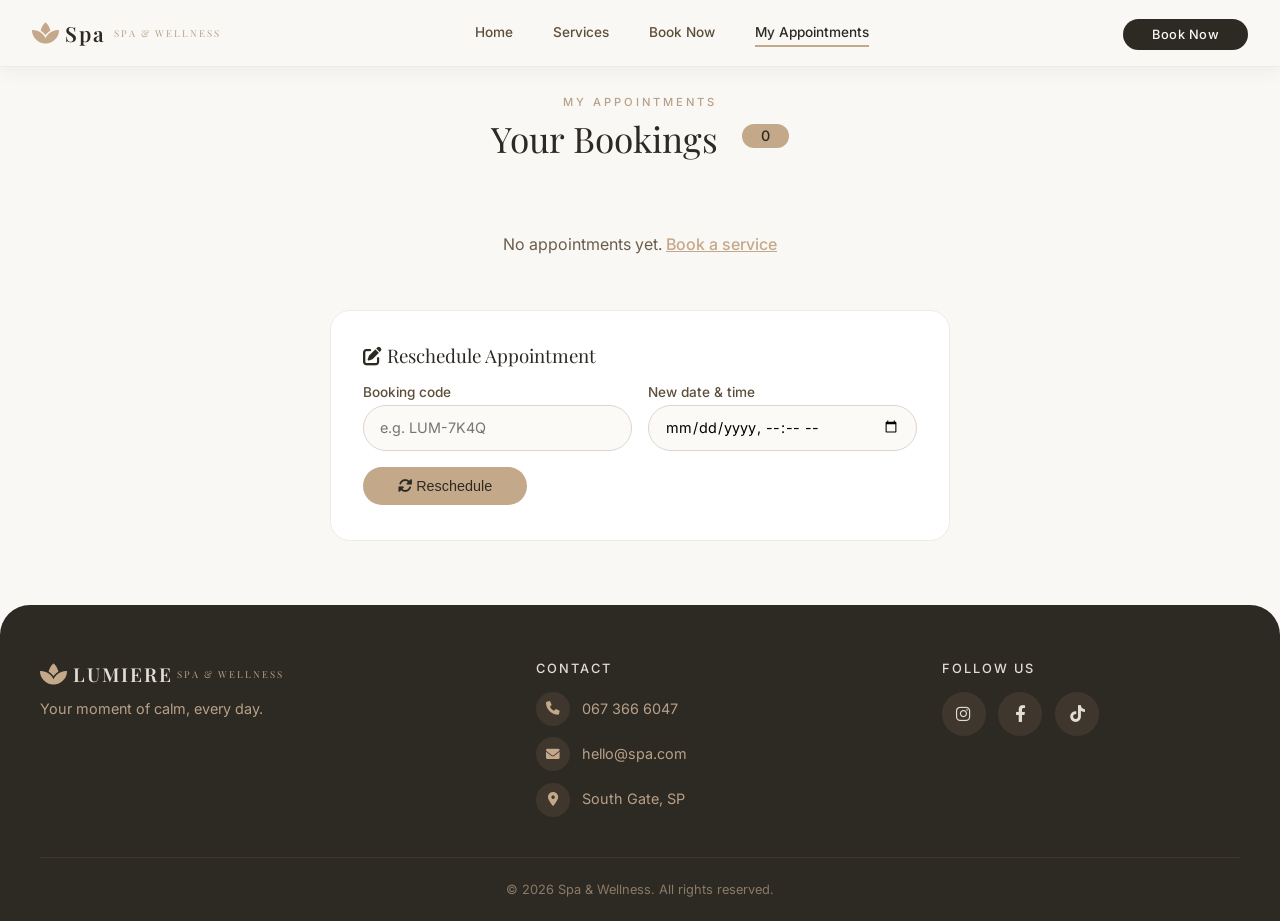
==== commit 93b64e2a: "Upgated booking form" ====
--- a/appointments.html
+++ b/appointments.html
@@ -49,8 +49,8 @@
       <h3><i class="fas fa-edit"></i> Reschedule Appointment</h3>
       <div class="form-row">
         <div class="form-group">
-          <label>Appointment ID</label>
-          <input type="text" id="reschedule-id" placeholder="e.g. #1" />
+          <label>Booking code</label>
+          <input type="text" id="reschedule-id" placeholder="e.g. LUM-7K4Q" />
         </div>
         <div class="form-group">
           <label>New date & time</label>
--- a/css/style.css
+++ b/css/style.css
@@ -1068,4 +1068,316 @@
   .social-links {
     gap: 0.25rem;
   }
+}
+
+/* ===== HOME: FEATURED SERVICE ===== */
+.featured-card {
+  display: grid;
+  grid-template-columns: 1.1fr 1fr;
+  max-width: 900px;
+  margin: 0 auto 3rem;
+}
+
+.featured-card:hover {
+  transform: none;
+}
+
+.featured-card .card-image {
+  height: 100%;
+  min-height: 320px;
+}
+
+.featured-card .card-content {
+  padding: 2.5rem;
+  text-align: left;
+  display: flex;
+  flex-direction: column;
+  justify-content: center;
+}
+
+.featured-card .card-content h3 {
+  font-size: 1.8rem;
+}
+
+.featured-card .card-content p {
+  font-size: 1rem;
+}
+
+.featured-card .card-content .price {
+  font-size: 1.4rem;
+}
+
+.featured-actions {
+  display: flex;
+  gap: 0.8rem;
+  flex-wrap: wrap;
+  margin-top: 1rem;
+}
+
+.featured-card .card-content button {
+  background: #c4a88a;
+  padding: 0.7rem 2.2rem;
+  font-size: 0.9rem;
+}
+
+.featured-card .card-content button:hover {
+  background: #b8956f;
+}
+
+@media (max-width: 768px) {
+  .featured-card {
+    grid-template-columns: 1fr;
+    margin-bottom: 2rem;
+  }
+
+  .featured-card .card-image {
+    height: 220px;
+    min-height: 0;
+  }
+
+  .featured-card .card-content {
+    padding: 1.5rem 1.25rem 1.75rem;
+    text-align: center;
+  }
+
+  .featured-card .card-content h3 {
+    font-size: 1.5rem;
+  }
+
+  .featured-actions {
+    flex-direction: column;
+    align-items: stretch;
+  }
+
+  .featured-actions .btn,
+  .featured-card .card-content button {
+    width: 100%;
+    text-align: center;
+    padding: 0.85rem 1rem;
+  }
+}
+
+/* ===== BOOKING FORM ===== */
+[hidden] {
+  display: none !important;
+}
+
+.booking-panel {
+  padding: 2rem 2rem 2.2rem;
+}
+
+.btn-block {
+  display: block;
+  width: 100%;
+  text-align: center;
+  padding: 0.9rem 1.2rem;
+}
+
+.btn-whatsapp {
+  background: #25a244;
+  color: #fff;
+  font-weight: 600;
+}
+
+.btn-whatsapp:hover {
+  background: #1d8a37;
+}
+
+.field-error {
+  color: #b33c3c;
+  font-size: 0.78rem;
+  margin: 0.35rem 0 0 0.9rem;
+  min-height: 0;
+}
+
+.field-error:empty {
+  display: none;
+}
+
+.field-hint {
+  color: #8a7a66;
+  font-size: 0.78rem;
+  margin: 0.35rem 0 0 0.9rem;
+}
+
+.hours-hint {
+  margin: -0.3rem 0 1.3rem 0.2rem;
+}
+
+.form-group input.has-error,
+.form-group select.has-error {
+  border-color: #b33c3c;
+  background: #fff8f7;
+}
+
+.form-group select:disabled {
+  color: #9b8e7e;
+  cursor: not-allowed;
+}
+
+.form-group input,
+.form-group select {
+  font-family: inherit;
+  min-height: 46px;
+}
+
+.service-summary {
+  display: flex;
+  justify-content: space-between;
+  align-items: center;
+  gap: 1rem;
+  background: #f6f0e8;
+  border: 1px solid #eadfd1;
+  border-radius: 16px;
+  padding: 0.8rem 1.1rem;
+  margin: -0.3rem 0 1.1rem;
+}
+
+.summary-text {
+  display: flex;
+  flex-direction: column;
+  gap: 0.1rem;
+}
+
+.summary-text strong {
+  font-size: 0.95rem;
+  color: #2d2a24;
+}
+
+.summary-text span {
+  font-size: 0.8rem;
+  color: #6b5d4c;
+}
+
+.summary-price {
+  font-weight: 600;
+  color: #a98763;
+  font-size: 1.1rem;
+  white-space: nowrap;
+}
+
+/* Confirmation card */
+.booking-confirm {
+  text-align: center;
+  outline: none;
+}
+
+.confirm-icon {
+  width: 64px;
+  height: 64px;
+  margin: 0 auto 1rem;
+  border-radius: 50%;
+  background: #e6f4ea;
+  color: #2d7d46;
+  display: flex;
+  align-items: center;
+  justify-content: center;
+  font-size: 1.6rem;
+}
+
+.booking-confirm h3 {
+  font-size: 1.6rem;
+  margin-bottom: 0.4rem;
+}
+
+.confirm-lead {
+  color: #6b5d4c;
+  font-size: 0.95rem;
+  line-height: 1.5;
+  margin-bottom: 1.4rem;
+}
+
+.confirm-summary {
+  background: #faf8f5;
+  border: 1px solid #f0ebe5;
+  border-radius: 16px;
+  padding: 0.4rem 1.1rem;
+  margin-bottom: 1.4rem;
+  text-align: left;
+}
+
+.confirm-row {
+  display: flex;
+  justify-content: space-between;
+  gap: 1rem;
+  padding: 0.7rem 0;
+  border-bottom: 1px solid #f0ebe5;
+  font-size: 0.9rem;
+}
+
+.confirm-row:last-child {
+  border-bottom: none;
+}
+
+.confirm-row span {
+  color: #8a7a66;
+}
+
+.confirm-row strong {
+  text-align: right;
+  font-weight: 500;
+  color: #2d2a24;
+}
+
+.confirm-total strong {
+  color: #a98763;
+  font-weight: 600;
+}
+
+.confirm-note {
+  color: #8a7a66;
+  font-size: 0.82rem;
+  margin: 0.8rem 0 1.4rem;
+}
+
+.confirm-links {
+  display: flex;
+  flex-direction: column;
+  gap: 0.8rem;
+  align-items: center;
+}
+
+.link-btn {
+  background: none;
+  border: none;
+  color: #8a7a66;
+  font-size: 0.85rem;
+  text-decoration: underline;
+  cursor: pointer;
+  padding: 0.4rem;
+}
+
+.link-btn:hover {
+  color: #2d2a24;
+}
+
+@media (max-width: 480px) {
+  body {
+    padding-top: 140px; /* stacked mobile nav is taller than 120px */
+  }
+
+  .booking-panel {
+    padding: 1.4rem 1.1rem 1.6rem;
+    border-radius: 18px;
+  }
+
+  .form-row {
+    gap: 0;
+  }
+
+  .form-row .form-group {
+    flex: 1 1 100%;
+  }
+}
+
+#booking-form,
+#booking-confirm {
+  scroll-margin-top: 160px;
+}
+
+.confirm-code {
+  font-family: 'Courier New', monospace;
+  letter-spacing: 1.5px;
+  font-size: 1rem;
+  color: #2d2a24;
 }
